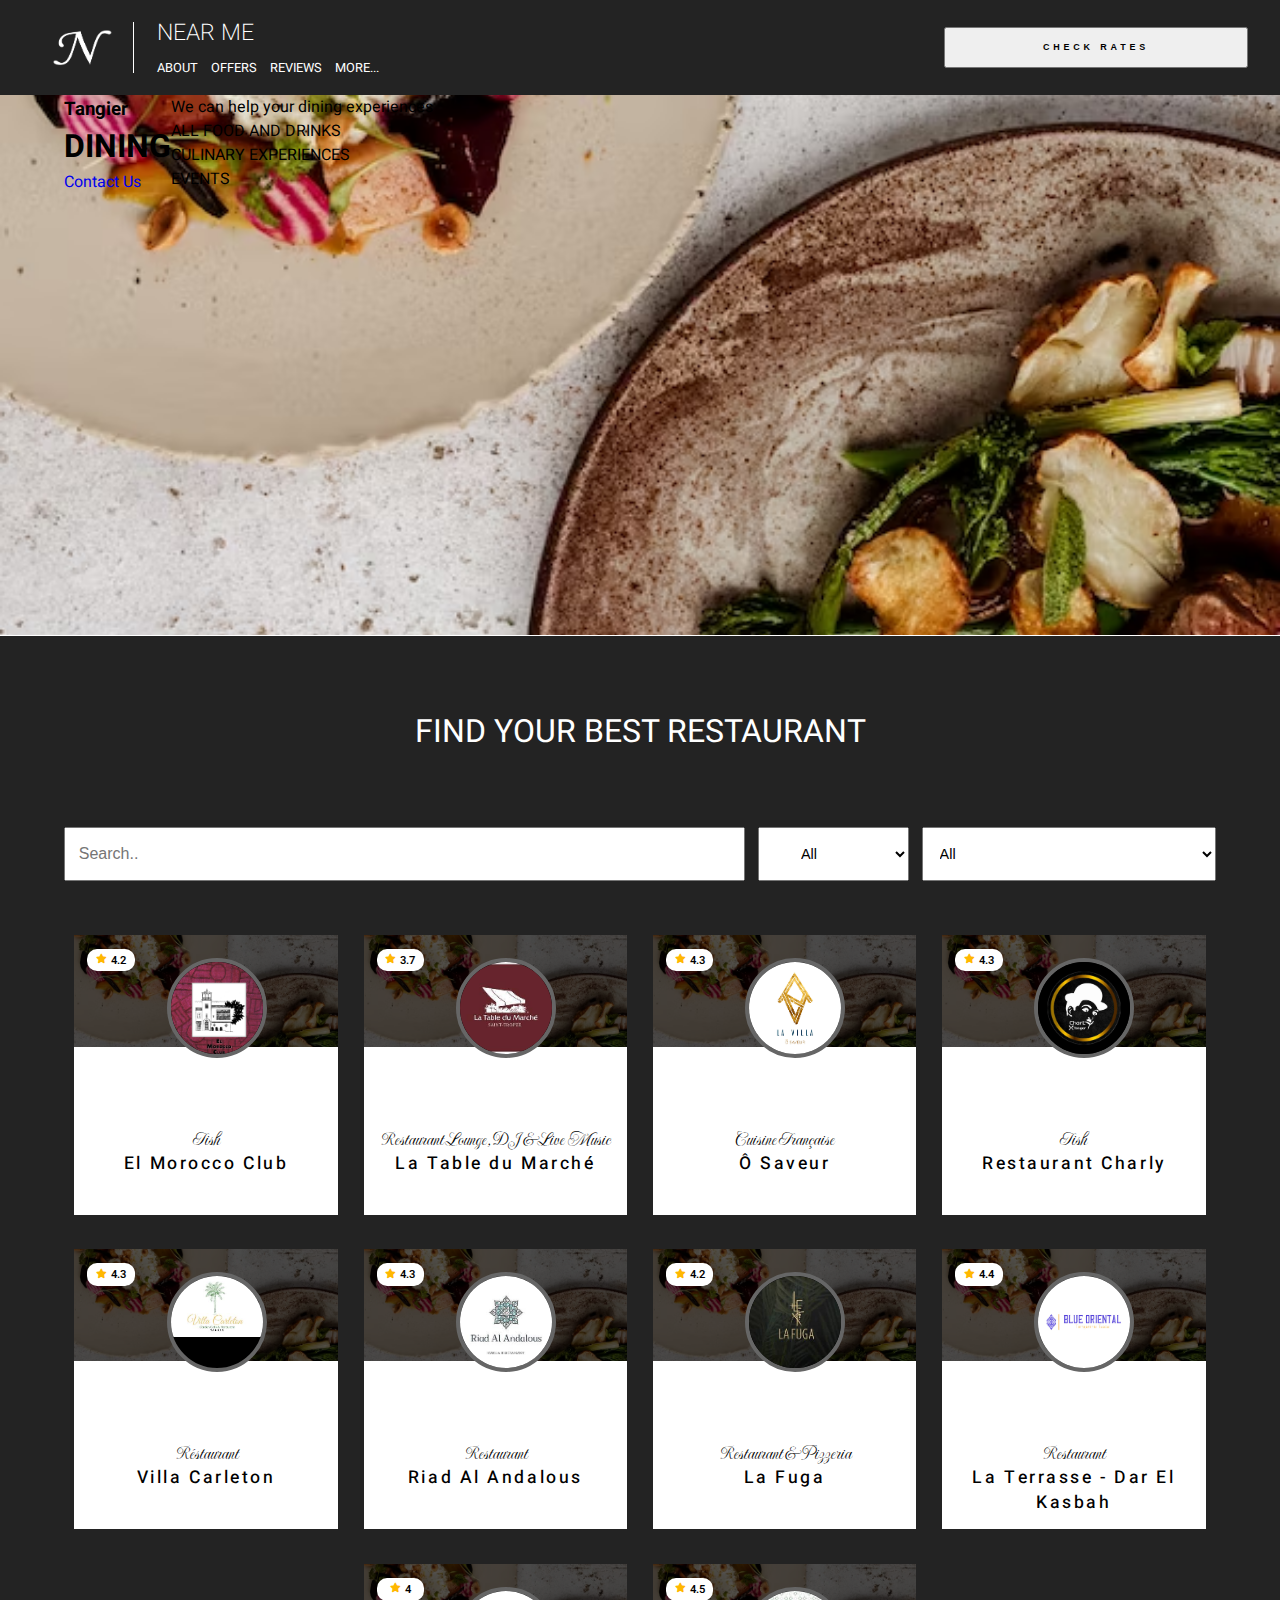
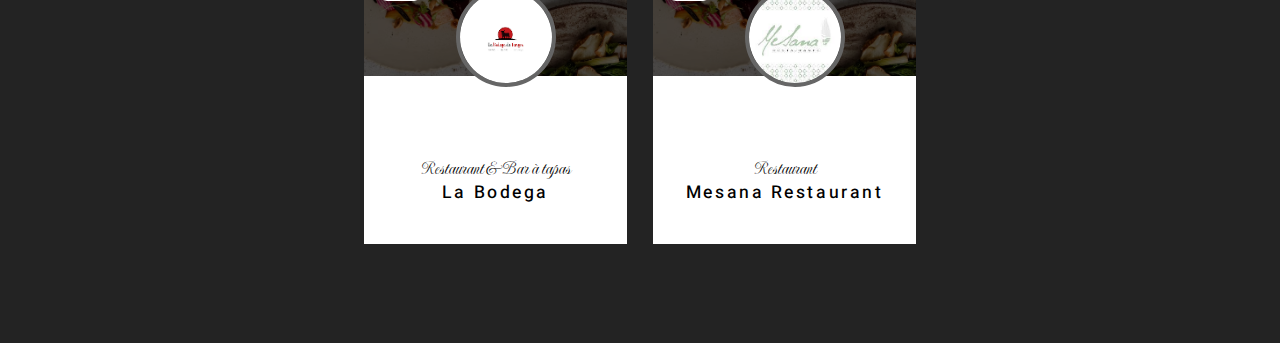
==== index.html @ fd1a027e "in progress" ====
<!DOCTYPE html>
<html lang="en">
<head>
    <meta charset="UTF-8">
    <meta name="viewport" content="width=device-width, initial-scale=1.0">
    <title>Near Me</title>
    <!-- CSS -->
    <link rel="stylesheet" href="./style.css">
    <!-- Google Fonts -->
    <link rel="preconnect" href="https://fonts.googleapis.com">
    <link rel="preconnect" href="https://fonts.gstatic.com" crossorigin>
    <link href="https://fonts.googleapis.com/css2?family=Heebo:wght@100;200;300;400;500;600;700;800&family=Imperial+Script&display=swap" rel="stylesheet">
    <!-- Fonts Awesome -->
    <link rel="stylesheet" href="./css/all.css">
</head>
<body>
    <header>
        <div class="headerContainer flexRow">
            <div class="headerPart1 flexRow">
                <div class="logo flexColumn">
                    <img src="./Logo/Near Me Logo/Near Me.png" alt="Near me">
                </div>
                <div class="linksContainer flexColumn">
                    <h2>NEAR ME</h2>
                    <ul class="links flexRow">
                        <li><a href="#">ABOUT</a></li>
                        <li><a href="#">OFFERS</a></li>
                        <li><a href="#">REVIEWS</a></li>
                        <li><a href="#">MORE...</a></li>
                    </ul>
                </div>
            </div>
            <button class="headerBtn">CHECK RATES</button>
            <div class="menuContainer ">
                <div class="menu1"></div>
                <div class="menu2"></div>
                <div class="menu3"></div>
            </div>
        </div>
        <ul class="menu">
            <li><a href="#">ABOUT</a></li>
            <li><a href="#">OFFERS</a></li>
            <li><a href="#">REVIEWS</a></li>
            <li><a href="#">MORE...</a></li>
            <li><a href="#">CHECK RATES</a></li>
        </ul>
    </header>
    <section id="sc-vd">
        <div class="container flexRow">
            <div class="title">
                <h3>Tangier</h3>
                <h1>DINING</h1>
                <a href="#">Contact Us</a>
            </div>
            <div class="servicesContainer">
                <p>We can help your dining experiences</p>
                <div class="services">
                    <div class="food">
                        <div class="icon"></div>
                        <p>ALL FOOD AND DRINKS</p>
                    </div>
                    <div class="experiences">
                        <div class="icon"></div>
                        <p>CULINARY EXPERIENCES</p>
                    </div>
                    <div class="EVENTS">
                        <div class="icon"></div>
                        <p>EVENTS</p>
                    </div>
                </div>
            </div>
        </div>
    </section>
    <div class="gigsArea">
        <div class="container">
            <h2>FIND YOUR BEST RESTAURANT</h2>
            <div class="inputsContainer flexRow">
                <input type="text" placeholder="Search..">
                <select name="" id="points">
                    <option value="All">All</option>
                    <!-- <option value="3.3">3.3</option> -->
                </select>
                <select name="" id="Speciality" >
                    <option value="All">All</option>
                </select>
            </div>
            <div class="gigs flexRow">
            </div>
        </div>
    </div>
</body>
    <script src="./main.js"></script>
</html>

<!-- <div class="gig">
                    <img src="./images/plats.avif" alt="">
                    <div class="overlay"></div>
                    <div class="nameContainer">
                        <p>Italian</p>
                        <h3>OSAVEURS</h3>
                    </div>
                    <div class="logo">
                        <img src="./Logo/Osaveur.png" alt="">
                    </div>
                    <div class="rates">
                        <i class="fa-solid fa-star"></i>
                        <p>4.2</p>
                    </div>
                </div>
                <div class="gig">
                    <img src="./images/plats.avif" alt="">
                    <div class="overlay"></div>
                    <div class="nameContainer">
                        <p>Italian</p>
                        <h3>OSAVEURS</h3>
                    </div>
                    <div class="logo">
                        <img src="./Logo/Osaveur.png" alt="">
                    </div>
                    <div class="rates">
                        <i class="fa-solid fa-star"></i>
                        <p>4.2</p>
                    </div>
                </div>
                <div class="gig">
                    <img src="./images/plats.avif" alt="">
                    <div class="overlay"></div>
                    <div class="nameContainer">
                        <p>Italian</p>
                        <h3>OSAVEURS</h3>
                    </div>
                    <div class="logo">
                        <img src="./Logo/Osaveur.png" alt="">
                        <div class="overlay"></div>
                    </div>
                    <div class="rates">
                        <i class="fa-solid fa-star"></i>
                        <p>4.2</p>
                    </div>
                </div>
                <div class="gig">
                    <img src="./images/plats.avif" alt="">
                    <div class="overlay"></div>
                    <div class="nameContainer">
                        <p>Italian</p>
                        <h3>OSAVEURS</h3>
                    </div>
                    <div class="logo">
                        <img src="./Logo/Osaveur.png" alt="">
                    </div>
                    <div class="rates">
                        <i class="fa-solid fa-star"></i>
                        <p>4.2</p>
                    </div>
                </div>
                <div class="gig">
                    <img src="./images/plats.avif" alt="">
                    <div class="overlay"></div>
                    <div class="nameContainer">
                        <p>Italian</p>
                        <h3>OSAVEURS</h3>
                    </div>
                    <div class="logo">
                        <img src="./Logo/Osaveur.png" alt="">
                    </div>
                    <div class="rates">
                        <i class="fa-solid fa-star"></i>
                        <p>4.2</p>
                    </div>
                </div>
                <div class="gig">
                    <img src="./images/plats.avif" alt="">
                    <div class="overlay"></div>
                    <div class="nameContainer">
                        <p>Italian</p>
                        <h3>OSAVEURS</h3>
                    </div>
                    <div class="logo">
                        <img src="./Logo/Osaveur.png" alt="">
                    </div>
                    <div class="rates">
                        <i class="fa-solid fa-star"></i>
                        <p>4.2</p>
                    </div>
                </div> -->
---- style.css ----
:root{
    --mainColor :#232323;
    
    /* font Wheight */
    --fw1: 100;
    --fw2: 200;
    --fw3: 300;
    --fw4: 400;
    --fw5: 500;
    --fw6: 600;
    --fw7: 700;
    --fw8: 800;

    /* Fonts Family */
    --Heebo :'Heebo', sans-serif;
    --Imperial : 'Imperial Script', cursive;
}

*{
    margin: 0;
    padding: 0;
    box-sizing: border-box;
    list-style: none;
    text-decoration: none;
}

body{
    font-family: var(--Heebo);
}

/* Unchangable */
.container{
    width: 90%;
    margin: 0 auto;
}

.flexRow{
    display: flex;
    flex-direction: row;
}

.flexColumn{
    display: flex;
    flex-direction: column;
}

/* Header */
header{
    background-color: var(--mainColor);
    padding: 1.8vh 0;
}

.headerContainer{
    width: 95%;
    margin: 0 auto;
    justify-content: space-between;
    align-items: center;
}

.headerPart1{
    gap: 1.8vw;
    align-items: center;
}

header .logo{
    flex-basis: clamp(70px, 8vw, 200px);
    height: clamp(30px,4vw, 200px);
    border-right: 1px solid white;
    align-items: center;
    justify-content: center;
}

header .logo > img{
    font-family: var(--Imperial);
    color: white;
    width: 60%;
}

header .linksContainer{
    gap: 0.5vh;
}

header .linksContainer > h2{
    color: white;
    font-weight: var(--fw2);
    font-size: clamp(1rem, 1.8vw, 2rem);
}

header .linksContainer > .links{
    gap: 1vw;
}

header .linksContainer > .links > li > a{
    color: white;
    font-size: clamp(0.7rem, 1vw, 1.4rem);
}

header button{
    flex-basis: 30%;
    height: 4.5vh;
    letter-spacing: 0.3vw;
    font-size: clamp(0.5rem, 0.7vw, 1.3rem);
    font-size: 0.7vw;
    font-weight: var(--fw7);
    padding: 0 1vw;
    cursor: pointer;
}

header button:hover{
    background-color: transparent;
    border: 2px solid white;
    color: white;
}

header > .menu{
    display: none;
}

/* SECTION 1 */
#sc-vd{
    background-image: url('./images/plats.avif');
    background-position: center;
    background-size:cover;
    background-repeat: no-repeat;
    height: 60vh;
    width: 100%;
}

/* Gigs Area  */
.gigsArea{
    background-color: var(--mainColor);
    border-top: 1px solid white;
}

.gigsArea > .container{
    text-align: center;
}

.gigsArea .container h2{
    color: white;
    font-size: 2rem;
    font-weight: var(--fw4);
    padding: 8vh 0;
}

/* Inputs */
.gigsArea .container .inputsContainer{
    width: 100%;
    gap: 1vw;
    margin-bottom: 6vh;
}
.gigsArea .container .inputsContainer > input{
    flex-basis: 70%;
    height: 6vh;
    outline: none;
    padding: 0 1vw;
    font-size: 1rem;
}
.gigsArea .container .inputsContainer > select{
    flex-basis: 30%;
    height: 6vh;
    outline: none;
    padding: 0 1vw;
    font-size: 0.9rem;
    font-weight: var(--fw5);
}

#points{
    flex-basis: 15%;
    padding: 0 0 0 3vw;
}

/* Gigs */
.gigs{
    gap: 2vw;
    flex-wrap: wrap;
    align-content: center;
    justify-content: center;
    padding-bottom: 10vh;
    overflow: hidden;
}
.gigs > .gig {
    width: clamp(200px ,20.6vw, 380px);
    height: clamp(200px ,35vh, 280px);
    position: relative;
    margin-bottom: 1vh;
    overflow: hidden;
    cursor: pointer;
}

.gigs > .gig > img{
    width: 100%;
}

.gigs > .gig > .overlay{
    width: 100%;
    height: 100%;
    background-color: rgba(0, 0, 0, 0.656);
    top: -100px;
    z-index: 1;
    position: absolute;
}

.gigs > .gig .nameContainer{
    position: absolute;
    background-color: white;
    width: 100%;
    height: 60%;
    bottom: 0;
    z-index: 1;
}

.gigs > .gig > .logo{
    width: 100px;
    height: 100px;
    position: relative;
    border-radius: 100%;
    background-color: black;
    overflow: hidden;
    border: 4px solid rgb(102, 102, 102);
    top: -160px;
    left: 35%;
    z-index: 2;
}

.gigs > .gig > .logo img{
    position: absolute;
    width: 100%;
    height: auto;
    display: block;
    position: absolute;
    top: 0;
    left: 0;
}

.rates{
    position: absolute;
    top: 5%;
    left: 5%;
    width: 3.7vw;
    height: 2.5vh;
    background-color: white;
    z-index: 3;
    border-radius: 10px;
    display: flex;
    align-items: center;
    justify-content: center;
    padding: 0 0.5vw;
    gap: 0.3vw;
}

.rates > p{
    font-size: 0.7rem;
    font-weight: var(--fw6);
}
.rates > i{
    color: rgb(255, 183, 0);
    font-size: 0.6rem;
    margin-bottom: 0.3vh;
}

.gigs > .gig > .nameContainer{
    padding-top: 9vh;
    display: flex;
    flex-direction: column;
    align-items: center;
}
.gigs > .gig > .nameContainer > p{
    font-family: var(--Imperial);
    font-size: 1.2rem;
}
.gigs > .gig > .nameContainer > h3{
    font-size: 1.1rem;
    font-weight: var(--fw5);
    letter-spacing: 0.2vw;
    width: 80%;
}



/* Responsive*/
    /* Large Desktop */
@media(min-width : 1240px){
    /* Header */
    header button{
        flex-basis: 25%;
    }
    header .menuContainer{
        display: none;
    }

}

    /* Desktop */
@media(min-width : 992px) and (max-width : 1240px){
    /* Header */
    header button{
        flex-basis: 40%;
    }
}
    /* Tablets */
@media((min-width: 769px) and (max-width: 992px)){
    /* Header */
    header{
        padding: 1.8vh 0;
    }

    header button{
        flex-basis: 70%;
    }
}

    /* Mobiles / Small tablers */
@media(max-width: 769px){
    /* Header */
    header{
        padding: 1.5vh 0;
    }
    header button{
        display: none;
    }
    header .linksContainer > .links{
        display: none;
    }

    /* icon */
    header .menuContainer{
        display:block;
        cursor: pointer;
    }
    header .menuContainer > div{
        width: clamp(20px, 3vw, 30px);
        height: 2px;
        background-color: white;
        border-radius: 50px;
        transition: transform .3s ease-in-out;
    }
    header .menuContainer > div:not(:last-child){
        margin-bottom: 0.6vh;
    }

    /* Display Menu */
    .displayMenu{
        position: relative;
        transform: rotate(0deg);
    }
    .displayMenu :nth-child(2){
        display: none;
    }
    .displayMenu > :nth-child(1){
        transform: rotate(45deg);
    }
    .displayMenu > :nth-child(3){
        transform: rotate(-45deg);
        position: absolute;
        top:0;
    }

    header .menu{
        width: 100%;
        height: 100%;
        margin-top: 2vh;
        border-top: 1px solid white;
        text-align: center;
        padding: 4vh 0;
    }

    header .menu.display{
        display: block;
    }
    header > .menu > li{
        width: 70%;
        height: 5vh;
        margin: 0 auto;
        border-bottom: 1px solid white;
        display: flex;
        flex-direction: column;
        justify-content: center;
        padding: 3.3vh 0;
    }

    header > .menu > li > a{
        color: white;
        font-size: clamp(0.7rem,2vw,1rem);
        font-weight: var(--fw3);
    }

}
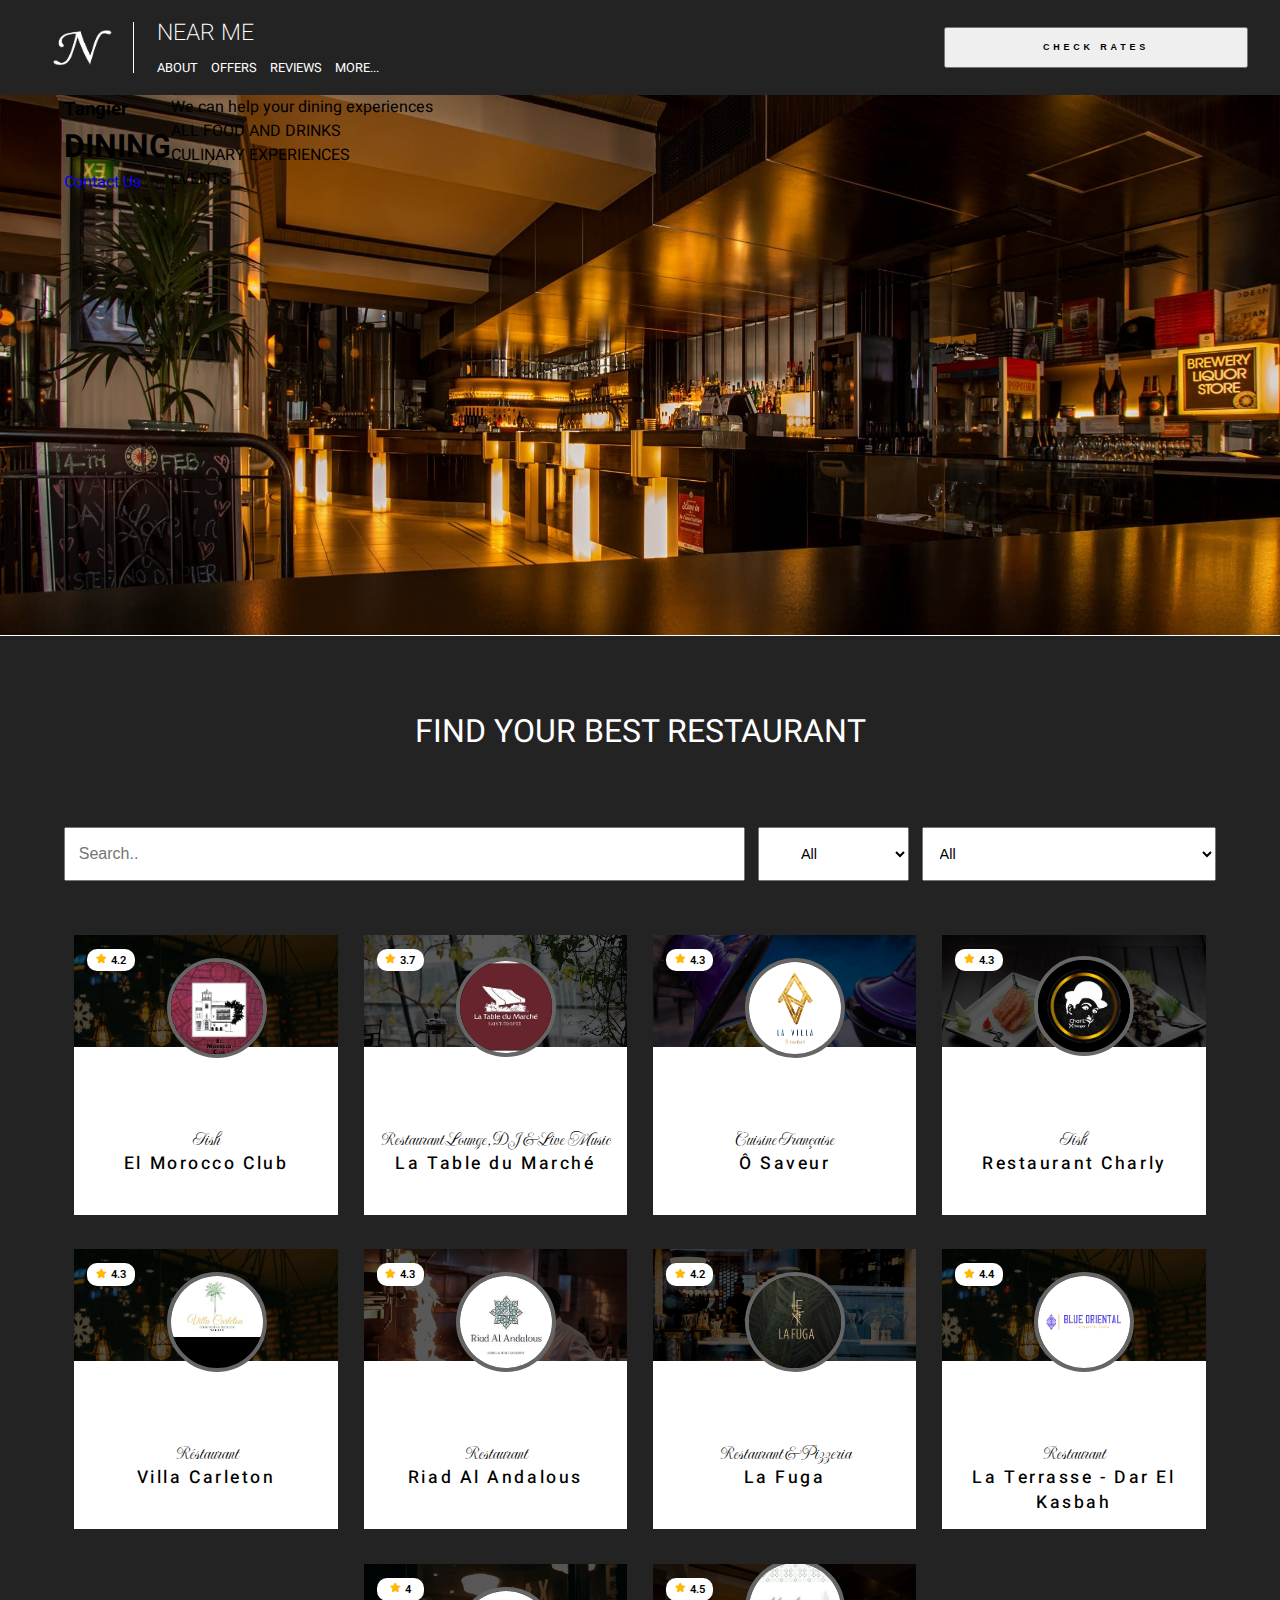
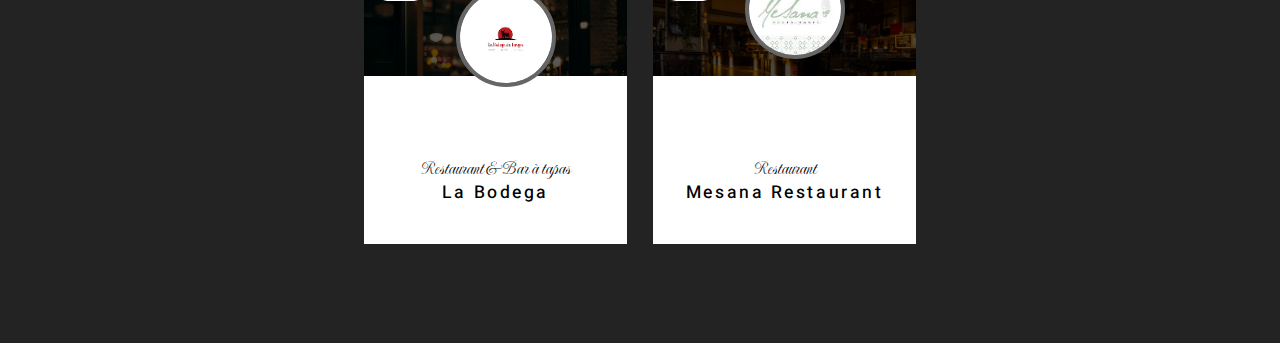
==== commit 3b8d00b6: "in progress" ====
--- a/index.html
+++ b/index.html
@@ -12,6 +12,8 @@
     <link href="https://fonts.googleapis.com/css2?family=Heebo:wght@100;200;300;400;500;600;700;800&family=Imperial+Script&display=swap" rel="stylesheet">
     <!-- Fonts Awesome -->
     <link rel="stylesheet" href="./css/all.css">
+    <!-- Icon -->
+    <link rel="icon" type="image/png" href="/Logo/Near Me Logo/Near Me.png">
 </head>
 <body>
     <header>
@@ -75,7 +77,7 @@
         <div class="container">
             <h2>FIND YOUR BEST RESTAURANT</h2>
             <div class="inputsContainer flexRow">
-                <input type="text" placeholder="Search..">
+                <input type="text" id='searchInput'  placeholder="Search..">
                 <select name="" id="points">
                     <option value="All">All</option>
                     <!-- <option value="3.3">3.3</option> -->
--- a/style.css
+++ b/style.css
@@ -118,7 +118,7 @@
 
 /* SECTION 1 */
 #sc-vd{
-    background-image: url('./images/plats.avif');
+    background-image: url('./images/lafuga1.jpg');
     background-position: center;
     background-size:cover;
     background-repeat: no-repeat;
